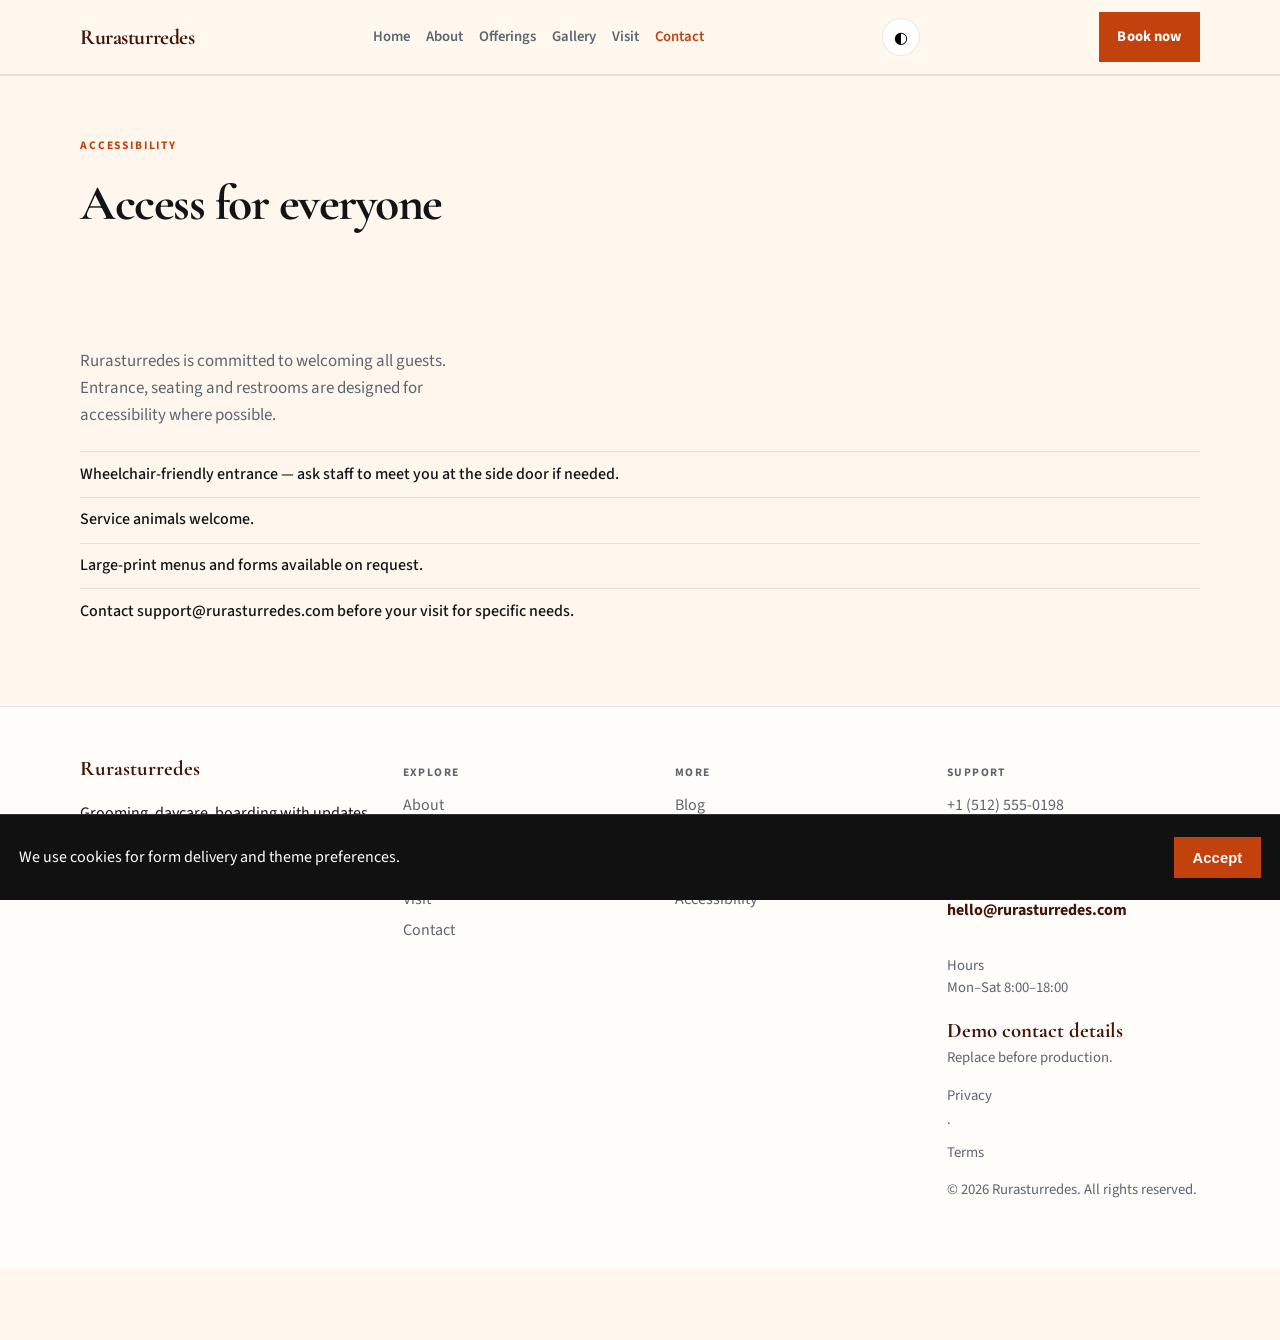
==== accessibility.html @ 0644cdfd "Publish company website" ====
<!DOCTYPE html>
<html lang="en">
<head>
  <meta charset="UTF-8" />
  <meta name="viewport" content="width=device-width, initial-scale=1" />
  <title>Accessibility | Rurasturredes</title>
  <meta name="description" content="Accessibility statement" />
  <meta property="og:title" content="Accessibility | Rurasturredes" />
  <meta property="og:description" content="Accessibility statement" />
  <meta property="og:type" content="website" />
  <meta name="twitter:card" content="summary_large_image" />
  <meta name="twitter:title" content="Accessibility | Rurasturredes" />
  <meta name="twitter:description" content="Accessibility statement" />
  <meta property="og:image" content="assets/img-1.jpg" />
  <meta name="twitter:image" content="assets/img-1.jpg" />
  <meta property="og:url" content="https://rurasturredes.github.io" />
  <script type="application/ld+json">{"@context": "https://schema.org", "@type": "LocalBusiness", "name": "Rurasturredes", "description": "Grooming, daycare, boarding with updates.", "url": "https://rurasturredes.github.io", "image": "assets/img-1.jpg"}</script>
<script type="application/ld+json">{"@context": "https://schema.org", "@type": "FAQPage", "mainEntity": [{"@type": "Question", "name": "Where are you?", "acceptedAnswer": {"@type": "Answer", "text": "88 Rainey Street, Austin, TX. See the map on Visit."}}, {"@type": "Question", "name": "How do I reach support?", "acceptedAnswer": {"@type": "Answer", "text": "Use the Contact form or email support@rurasturredes.com. We reply during open hours."}}, {"@type": "Question", "name": "How do I book?", "acceptedAnswer": {"@type": "Answer", "text": "Send a message on Contact, email bookings@rurasturredes.com, or call +1 (512) 555-0198."}}, {"@type": "Question", "name": "Are prices current?", "acceptedAnswer": {"@type": "Answer", "text": "Listed prices are current and may shift with seasons — we update this site when they do."}}, {"@type": "Question", "name": "Do you take groups?", "acceptedAnswer": {"@type": "Answer", "text": "Yes for many bookings — tell us the size and date and we'll confirm what Rurasturredes can host."}}, {"@type": "Question", "name": "What should I bring?", "acceptedAnswer": {"@type": "Answer", "text": "Just yourself (and any notes on allergies, sizes, or preferences). We'll handle the rest."}}, {"@type": "Question", "name": "Can I book for someone else?", "acceptedAnswer": {"@type": "Answer", "text": "Yes — include their name and preferences in the contact form."}}, {"@type": "Question", "name": "Is parking available?", "acceptedAnswer": {"@type": "Answer", "text": "See Locations for the branch closest to you in Austin."}}, {"@type": "Question", "name": "Do you take walk-ins at Rurasturredes?", "acceptedAnswer": {"@type": "Answer", "text": "Yes when capacity allows — check Visit for peak hours."}}, {"@type": "Question", "name": "Do you host private events?", "acceptedAnswer": {"@type": "Answer", "text": "Contact us with date, headcount and offerings preferences."}}, {"@type": "Question", "name": "Where can I read updates?", "acceptedAnswer": {"@type": "Answer", "text": "Blog and Journal pages publish changes before social media."}}, {"@type": "Question", "name": "How do I join the team?", "acceptedAnswer": {"@type": "Answer", "text": "Open roles are listed on Careers — we reply to every application."}}, {"@type": "Question", "name": "Is the space accessible?", "acceptedAnswer": {"@type": "Answer", "text": "See our Accessibility page for entrance, seating and restroom notes."}}, {"@type": "Question", "name": "Do you offer gift cards?", "acceptedAnswer": {"@type": "Answer", "text": "Yes — see our Gift Cards page for digital and in-store options."}}]}</script>
<script type="application/ld+json">{"@context": "https://schema.org", "@type": "WebSite", "name": "Rurasturredes", "url": "https://rurasturredes.github.io", "description": "Grooming, daycare, boarding with updates."}</script>
  <link rel="alternate" hreflang="en" href="index.html" />
  <link rel="alternate" hreflang="x-default" href="index.html" />
  <meta name="theme-color" content="#111111" />
  <link rel="preconnect" href="https://fonts.googleapis.com" />
  <link rel="preconnect" href="https://fonts.gstatic.com" crossorigin />
  <link href="https://fonts.googleapis.com/css2?family=Cormorant+Garamond:wght@600;700&family=Source+Sans+3:wght@400;500;600;700&display=swap" rel="stylesheet" />
  <link rel="stylesheet" href="styles.css" />
  <link rel="icon" href="favicon.svg" type="image/svg+xml" />
</head>
<body>

  <header class="top">
    <div class="shell bar">
      <a class="logo" href="index.html">Rurasturredes</a>
      <button class="nav-toggle" type="button" aria-label="Open menu" data-nav-toggle>
        <span></span><span></span><span></span>
      </button>
      <nav data-nav><a href="index.html">Home</a><a href="about.html">About</a><a href="offerings.html">Offerings</a><a href="gallery.html">Gallery</a><a href="visit.html">Visit</a><a href="contact.html" class="on">Contact</a></nav>
      <button type="button" class="theme-toggle" data-theme-toggle aria-label="Toggle dark mode">◐</button>
      <a class="cta" href="contact.html" data-open-book>Book now</a>
    </div>
  </header>  <main class="page">
    <section class="page-hero"><div class="shell">
      <p class="eyebrow">Accessibility</p>
      <h1>Access for everyone</h1>
    </div></section>
    <section class="block"><div class="shell prose-block">
      <p class="lead">Rurasturredes is committed to welcoming all guests. Entrance, seating and restrooms are designed for accessibility where possible.</p>
      <ul class="checks">
        <li>Wheelchair-friendly entrance — ask staff to meet you at the side door if needed.</li>
        <li>Service animals welcome.</li>
        <li>Large-print menus and forms available on request.</li>
        <li>Contact support@rurasturredes.com before your visit for specific needs.</li>
      </ul>
    </div></section>
  </main>
  <footer class="foot">
    <div class="shell foot-grid">
      <div>
        <strong>Rurasturredes</strong>
        <p>Grooming, daycare, boarding with updates.</p>
        <p class="foot-meta">88 Rainey Street<br/>Austin, TX</p>
      </div>
      <div>
        <p class="fh">Explore</p>
        <a href="about.html">About</a><a href="offerings.html">Offerings</a><a href="gallery.html">Gallery</a><a href="visit.html">Visit</a><a href="contact.html">Contact</a>
      </div>
      <div>
        <p class="fh">More</p>
        <a href="blog.html">Blog</a><a href="faq.html">Faq</a><a href="pricing.html">Pricing</a><a href="accessibility.html">Accessibility</a>
      </div>
      <div>
        <p class="fh">Support</p>
        <a href="tel:+15125550198">+1 (512) 555-0198</a>
        <p class="mail-plain">support@rurasturredes.com</p>
        <p class="mail-plain">hello@rurasturredes.com</p>
        <p class="foot-meta">Hours<br/>Mon–Sat 8:00–18:00</p>
        <p class="foot-meta"><strong>Demo contact details</strong><br/>Replace before production.</p>
        <p class="foot-meta"><a href="privacy.html">Privacy</a> · <a href="terms.html">Terms</a></p>
        <p class="foot-meta">© 2026 Rurasturredes. All rights reserved.</p>
      </div>
    </div>
  </footer>
  <div class="cookie-bar" data-cookie-bar hidden>
    <p>We use cookies for form delivery and theme preferences.</p>
    <button type="button" class="btn solid" data-cookie-accept>Accept</button>
  </div>
  <div class="mobile-cta">
    <a href="tel:+15125550198">Call</a>
    <button type="button" data-open-book>Book</button>
    <a href="visit.html">Map</a>
  </div>
  <div class="toast" data-toast hidden></div>

  <div class="modal" data-book-modal hidden>
    <div class="modal-card">
      <button class="modal-close" type="button" data-close-book aria-label="Close">×</button>
      <p class="eyebrow">Quick request</p>
      <h3>Contact Rurasturredes</h3>
      <p class="lead">Send the essentials and we will reply by email.</p>
      <form class="contact-form compact" data-quick-book data-support="support@rurasturredes.com">
        <label>Name<input name="name" required placeholder="Your name" /></label>
        <label>Email<input type="email" name="email" required placeholder="you@email.com" /></label>
        <label>Timing<input name="when" required placeholder="Preferred date or timeline" /></label>
        <label>Notes<textarea name="message" rows="3" placeholder="Project, product, service or other details…"></textarea></label>
        <button class="btn solid" type="submit">Book</button>
      </form>
    </div>
  </div>

  <div class="lightbox" data-lightbox hidden>
    <button class="modal-close" type="button" data-lightbox-close aria-label="Close">×</button>
    <img data-lightbox-img alt="" />
    <div class="lightbox-nav">
      <button type="button" data-lightbox-prev>‹</button>
      <button type="button" data-lightbox-next>›</button>
    </div>
  </div>
  <script src="site.js"></script>
</body></html>
---- styles.css ----
:root {
  --ink:#121417; --muted:#5c6570; --paper:#fff7ed;
  --accent:#c2410c; --deep:#431407; --line:rgba(18,20,23,.10);
  --display:"Cormorant Garamond",Georgia,"Times New Roman",serif;
  --body:"Source Sans 3","Segoe UI",sans-serif; --shell:1120px;
  --radius:14px;
}
*{box-sizing:border-box} html{scroll-behavior:smooth}
body{margin:0;font-family:var(--body);color:var(--ink);background:var(--paper);line-height:1.6;padding-bottom:72px;-webkit-font-smoothing:antialiased}
a{color:inherit;text-decoration:none} img{max-width:100%;display:block}
.shell{width:min(var(--shell),calc(100% - 2.4rem));margin-inline:auto}
.sr{position:absolute;left:-9999px}
.mail-plain{display:inline-block;font-weight:700;color:var(--deep);word-break:break-all}
.support-banner{padding:1.25rem 1.35rem;margin:0 0 1.5rem;border:1px solid var(--line);border-left:4px solid var(--accent);background:#fff;border-radius:var(--radius)}
.support-mail{margin:.35rem 0 .5rem;font-family:var(--display);font-size:clamp(1.4rem,3vw,2rem);font-weight:700;color:var(--deep)}
.form-success{margin-top:1.2rem;padding:1.4rem;border:1px solid color-mix(in srgb,var(--accent) 35%,var(--line));background:#fff;border-radius:var(--radius)}
.form-success h3{margin:0 0 .5rem;font-family:var(--display);font-size:1.6rem}
.form-success[hidden],.contact-form[hidden]{display:none !important}
.contact-form select{width:100%;padding:.85rem 1rem;border:1px solid var(--line);border-radius:8px;font:inherit;background:#fff}
.top{position:sticky;top:0;z-index:40;backdrop-filter:blur(14px);background:color-mix(in srgb,var(--paper) 90%,white);border-bottom:1px solid var(--line)}
.bar{min-height:74px;display:flex;align-items:center;justify-content:space-between;gap:1rem;position:relative}
.logo{font-family:var(--display);font-weight:700;font-size:1.35rem;color:var(--deep);letter-spacing:-.02em}
nav{display:flex;flex-wrap:wrap;gap:1rem;font-weight:600;font-size:.92rem;color:var(--muted)}
nav a.on,nav a:hover{color:var(--accent)}
.nav-toggle{display:none;flex-direction:column;gap:5px;background:transparent;border:0;padding:.4rem;cursor:pointer}
.nav-toggle span{display:block;width:22px;height:2px;background:var(--deep)}
.cta,.btn{display:inline-flex;align-items:center;justify-content:center;padding:.8rem 1.15rem;border-radius:var(--radius);font-weight:700;font-size:.92rem;border:0;cursor:pointer;letter-spacing:.01em}
.cta,.btn.solid{background:var(--accent);color:#fff}
.btn.line{border:1px solid rgba(255,255,255,.55);color:#fff;background:transparent}
.btn.quiet{border:1px solid var(--line);background:#fff;color:var(--ink)}
.hero{position:relative;min-height:86vh;display:grid;align-items:end;color:#fff;overflow:hidden}
.hero-bg{position:absolute;inset:0;background-size:cover;background-position:center center;background-repeat:no-repeat}
.hero-shade{position:absolute;inset:0;background:linear-gradient(115deg,rgba(10,12,16,.72),rgba(10,12,16,.18))}
.hero-photo img{width:100%;aspect-ratio:16/9;object-fit:cover;object-position:center;display:block;max-height:min(78vh,900px)}
.hero-copy{position:relative;z-index:2;padding:5rem 0 3.8rem;max-width:720px}
.brand{margin:0 0 .75rem;font-family:var(--display);font-size:clamp(1.85rem,3.6vw,2.7rem);font-weight:700}
.hero h1,.page-hero h1{margin:0;font-family:var(--display);letter-spacing:-.03em;font-weight:700}
.hero h1{font-size:clamp(2.15rem,5.2vw,3.55rem);max-width:15ch;line-height:1.05}
.lede{margin:1.15rem 0 0;max-width:42ch;color:rgba(255,255,255,.9);font-size:1.08rem}
.actions{display:flex;flex-wrap:wrap;gap:.75rem;margin-top:1.7rem}
.promo{display:flex;justify-content:space-between;gap:1rem;align-items:center;margin:1.35rem auto;padding:1.05rem 1.25rem;background:#fff;border:1px solid var(--line);border-radius:var(--radius);box-shadow:0 8px 28px rgba(18,20,23,.04)}
.promo p{margin:0;font-weight:600}
.promo a{font-weight:800;color:var(--accent);white-space:nowrap}
.strip{border-bottom:1px solid var(--line);background:rgba(255,255,255,.5)}
.strip-row{display:flex;flex-wrap:wrap;gap:.8rem 1.5rem;padding:1.05rem 0;font-weight:700;color:var(--deep);font-size:.95rem}
.stats-band{border-bottom:1px solid var(--line);background:rgba(255,255,255,.72)}
.stats-row{display:grid;grid-template-columns:repeat(4,1fr);gap:1rem;padding:1.55rem 0}
.stat b{display:block;font-family:var(--display);font-size:1.65rem;color:var(--deep)}
.stat span{display:block;margin-top:.25rem;color:var(--muted);font-size:.88rem}
.mosaic{display:grid;grid-template-columns:1.2fr 1fr 1fr;gap:.85rem}
.mosaic img{width:100%;aspect-ratio:4/3;object-fit:cover;object-position:center;border-radius:var(--radius);display:block}
.block{padding:4.8rem 0}.block.tint{background:rgba(255,255,255,.58);border-block:1px solid var(--line)}
.eyebrow{margin:0 0 .55rem;font-size:.72rem;font-weight:700;letter-spacing:.16em;text-transform:uppercase;color:var(--accent)}
h2{margin:0;font-family:var(--display);font-size:clamp(1.85rem,3.1vw,2.55rem);letter-spacing:-.03em;max-width:18ch;line-height:1.1}
.lead{margin:.95rem 0 0;color:var(--muted);max-width:52ch;font-size:1.06rem}
.split{display:grid;grid-template-columns:1.1fr .9fr;gap:2.2rem;align-items:start}
.amenity-grid,.contact-grid,.newsletter{display:grid;grid-template-columns:1.1fr .9fr;gap:2.2rem;align-items:start}
.checks,.why,.hours{margin:1.35rem 0 0;padding:0;list-style:none}
.checks li,.why li,.hours li{padding:.6rem 0;border-top:1px solid var(--line);font-weight:500}
.hours-card,.card{background:#fff;border:1px solid var(--line);border-radius:var(--radius);padding:1.4rem;box-shadow:0 10px 30px rgba(18,20,23,.035)}
.card-actions{display:flex;flex-wrap:wrap;gap:.6rem;margin-top:1rem}
.stack-card p{margin:0 0 1rem}
.about-photos{display:grid;gap:.85rem}
.about-photos img,.solo{width:100%;aspect-ratio:4/3;object-fit:cover;object-position:center;border-radius:var(--radius)}
.solo.wide{aspect-ratio:16/9;margin-top:1rem}
.menu-grid{margin-top:2rem;display:grid;grid-template-columns:repeat(3,1fr);gap:1rem}
.menu-list{margin-top:1.5rem;display:grid;gap:.85rem}
.menu-list .item{padding:1.1rem 1.2rem}
.item{background:#fff;border:1px solid var(--line);border-radius:var(--radius);padding:1.2rem;position:relative;box-shadow:0 8px 24px rgba(18,20,23,.03)}
.item.soft{background:color-mix(in srgb,var(--paper) 70%,white)}
.item-top{display:flex;justify-content:space-between;gap:.5rem;align-items:baseline}
.item h3{margin:0 0 .35rem;font-family:var(--display);font-size:1.25rem}
.item p{margin:0;color:var(--muted)}
.item .tag{margin-top:.7rem;font-size:.72rem;font-weight:800;letter-spacing:.1em;text-transform:uppercase;color:var(--accent)}
.price{font-weight:700;color:var(--accent);white-space:nowrap}
.process{list-style:none;margin:2rem 0 0;padding:0;display:grid;gap:1rem}
.process li{display:grid;grid-template-columns:64px 1fr;gap:1rem;padding:1rem 0;border-top:1px solid var(--line)}
.process span{font-family:var(--display);font-size:1.5rem;color:var(--accent)}
.quotes{display:grid;grid-template-columns:repeat(3,1fr);gap:1rem;margin-top:1.5rem}
blockquote{margin:0;padding:1.3rem;background:#fff;border:1px solid var(--line);border-radius:var(--radius)}
blockquote p{margin:0;font-family:var(--display);font-size:1.25rem;line-height:1.25}
blockquote footer{margin-top:.85rem;color:var(--muted);font-size:.9rem}
.value-grid,.team-grid{display:grid;grid-template-columns:repeat(2,1fr);gap:1rem;margin-top:1.5rem}
.two-col{display:grid;grid-template-columns:1fr 1fr;gap:2rem;align-items:start}
.value-grid article,.person,.team-card{background:#fff;border:1px solid var(--line);border-radius:var(--radius);padding:1.2rem;overflow:hidden}
.team-card img{width:100%;aspect-ratio:1;object-fit:cover;object-position:center top;border-radius:calc(var(--radius) - 4px);margin:0 0 .85rem;display:block}
.team-card h3{margin:0 0 .25rem;font-family:var(--display);font-size:1.2rem}
.team-card .eyebrow{margin:0 0 .5rem}
.team-card p:last-child{margin:0;color:var(--muted);line-height:1.55}
.person .role{color:var(--accent);font-weight:700;margin:.2rem 0 .5rem}
img{max-width:100%;height:auto;display:block}
picture,figure{margin:0}
.faq details{border-top:1px solid var(--line);padding:1rem 0}
.faq summary{cursor:pointer;font-weight:700}
.faq p{margin:.6rem 0 0;color:var(--muted)}
.page-hero{padding:3.8rem 0 1.1rem}
.page-hero h1{font-size:clamp(2.1rem,4vw,3.1rem);max-width:16ch}
.page .lead{color:var(--muted)}
.gallery-rich{display:grid;grid-template-columns:repeat(2,1fr);gap:1rem}
.gallery-rich figure{margin:0}
.gallery-rich img{width:100%;aspect-ratio:4/3;object-fit:cover;object-position:center;border-radius:var(--radius)}
.gallery-rich figcaption{margin-top:.45rem;color:var(--muted);font-size:.88rem}
.visit-grid{display:grid;grid-template-columns:.85fr 1.15fr;gap:1.6rem}
.map-wrap{margin-top:1rem;border-radius:var(--radius);overflow:hidden;border:1px solid var(--line);background:#fff}
.map-wrap iframe{width:100%;height:320px;border:0;display:block}
.map-note{margin:.55rem 1rem 1rem;font-size:.9rem}
.map-note a{color:var(--accent);font-weight:700}
.contact-form,.news-form{display:grid;gap:.9rem;margin-top:1rem}
.contact-form label{display:grid;gap:.35rem;font-weight:700;font-size:.9rem}
.contact-form input,.contact-form textarea,.news-form input{width:100%;padding:.9rem 1rem;border:1px solid var(--line);border-radius:8px;font:inherit;background:#fff}
.contact-form input:focus,.contact-form textarea:focus,.contact-form select:focus,.news-form input:focus{outline:2px solid color-mix(in srgb,var(--accent) 45%,white);border-color:var(--accent)}
.news-form{grid-template-columns:1fr auto;align-items:center}
.form-note{margin:0;color:var(--muted);font-size:.88rem}
.cta-band{padding:4rem 0;background:var(--deep);color:#fff}
.cta-band h2{color:#fff;max-width:16ch}
.cta-band p{color:rgba(255,255,255,.86);max-width:46ch}
.center-cta{text-align:center;margin-top:2rem}
.textlink{display:inline-block;margin-top:1rem;font-weight:700;color:var(--accent)}
.foot{border-top:1px solid var(--line);padding:2.8rem 0 3.2rem;background:rgba(255,255,255,.72)}
.foot-grid{display:grid;grid-template-columns:1.2fr 1fr 1fr 1fr;gap:1.2rem}
.fh{font-size:.72rem;font-weight:700;letter-spacing:.12em;text-transform:uppercase;color:var(--muted)}
.foot a{display:block;margin:.35rem 0;color:var(--muted)}
.foot a:hover{color:var(--accent)}
.foot strong{font-family:var(--display);font-size:1.3rem;color:var(--deep)}
.foot-meta{color:var(--muted);font-size:.92rem;line-height:1.55}
.mobile-cta{display:none;position:fixed;left:0;right:0;bottom:0;z-index:50;background:#fff;border-top:1px solid var(--line);grid-template-columns:1fr 1fr 1fr}
.mobile-cta a,.mobile-cta button{text-align:center;padding:.95rem .4rem;font-weight:800;font-size:.85rem;color:var(--deep);background:transparent;border:0;font-family:inherit;cursor:pointer}
.mobile-cta a:nth-child(2),.mobile-cta button:nth-child(2){background:var(--accent);color:#fff}
.toast{position:fixed;left:50%;bottom:5.5rem;transform:translateX(-50%);background:var(--deep);color:#fff;padding:.9rem 1.2rem;border-radius:999px;font-weight:700;z-index:80;box-shadow:0 12px 32px rgba(0,0,0,.22)}
.btn.mini{padding:.45rem .7rem;font-size:.78rem}
.item-actions{display:flex;flex-wrap:wrap;gap:.45rem;margin-top:.9rem}
.offer-tools{margin-bottom:1rem}
.offer-tools input{width:min(420px,100%);padding:.85rem 1rem;border:1px solid var(--line);border-radius:8px;font:inherit;background:#fff}
.saved-tray{margin:1rem 0;padding:1rem;border:1px dashed var(--line);background:#fff;border-radius:var(--radius)}
.saved-tray ul{margin:.5rem 0 1rem;padding-left:1.1rem}
.open-badge{display:inline-flex;align-items:center;gap:.35rem;padding:.35rem .65rem;border-radius:999px;font-size:.75rem;font-weight:800;letter-spacing:.04em;text-transform:uppercase;background:#ecfdf5;color:#166534;border:1px solid #86efac}
.open-badge.closed{background:#fef2f2;color:#991b1b;border-color:#fecaca}
.open-badge.unknown{background:#f8fafc;color:#475569;border-color:#cbd5e1}
.text-cta{border:0;background:transparent;color:var(--accent);font-weight:800;cursor:pointer;font:inherit;padding:0}
.copy-btn{margin-left:.45rem;border:1px solid var(--line);background:#fff;border-radius:6px;padding:.2rem .45rem;font-size:.72rem;font-weight:700;cursor:pointer}
.gal-btn{display:block;width:100%;padding:0;border:0;background:transparent;cursor:zoom-in}
.gal-btn img{width:100%;aspect-ratio:4/3;object-fit:cover;object-position:center;border-radius:var(--radius)}
.modal,.lightbox{position:fixed;inset:0;z-index:90;background:rgba(10,12,16,.72);display:grid;place-items:center;padding:1rem}
.modal[hidden],.lightbox[hidden]{display:none !important}
.modal-card{width:min(480px,100%);background:var(--paper);border-radius:14px;padding:1.4rem 1.4rem 1.2rem;position:relative;border:1px solid var(--line);box-shadow:0 24px 60px rgba(0,0,0,.28)}
.modal-card h3{margin:.2rem 0 .4rem;font-family:var(--display);font-size:1.7rem}
.modal-close{position:absolute;top:.55rem;right:.7rem;border:0;background:transparent;font-size:1.6rem;cursor:pointer;line-height:1;color:var(--muted)}
.contact-form.compact{margin-top:.8rem}
.lightbox img{max-width:min(960px,92vw);max-height:82vh;object-fit:contain;border-radius:10px;background:#000}
.lightbox-nav{position:absolute;bottom:1.2rem;display:flex;gap:.6rem}
.lightbox-nav button{border:0;background:#fff;color:#111;width:44px;height:44px;border-radius:50%;font-size:1.4rem;cursor:pointer}
.item.is-saved{outline:2px solid color-mix(in srgb,var(--accent) 55%,white)}
.item.is-hidden{display:none}
@media(max-width:900px){
  .nav-toggle{display:flex}
  nav{display:none;position:absolute;top:74px;left:0;right:0;background:var(--paper);border-bottom:1px solid var(--line);padding:1rem;flex-direction:column;gap:.9rem}
  nav.open{display:flex}
  .cta{display:none}
  .split,.menu-grid,.quotes,.value-grid,.team-grid,.gallery-rich,.visit-grid,.foot-grid,.amenity-grid,.contact-grid,.newsletter,.news-form,.stats-row,.mosaic,.two-col{grid-template-columns:1fr}
  .mobile-cta{display:grid}
  .promo{flex-direction:column;align-items:flex-start}
}

.promo{background:#ffedd5;border-color:#fdba74}
.block.tint{background:#fffbeb}


:root{--radius:0px}.top,.item,.card,.promo,blockquote,.person,.hours-card{border-width:2px;box-shadow:none}.hero{border-bottom:3px solid var(--deep)}.hero h1,h2{text-transform:uppercase;letter-spacing:-.04em}.menu-grid{gap:0}.menu-grid .item{margin:-1px 0 0 -1px}.btn,.cta{border-radius:0}.block{padding:4.5rem 0}

.prose-block .lead.wide{max-width:62ch}
.journal-card,.journal-entry{background:#fff;border:1px solid var(--line);border-radius:var(--radius);padding:1.2rem}
.journal-stack{display:grid;gap:1rem}
.compare-table{width:100%;border-collapse:collapse;margin-top:1rem}
.compare-table th,.compare-table td{border-top:1px solid var(--line);padding:.75rem;text-align:left}
.compare-table th{font-size:.72rem;letter-spacing:.12em;text-transform:uppercase;color:var(--muted)}
.gallery-hero{min-height:46vh;display:grid;align-items:end;color:#fff;background-size:cover;background-position:center;position:relative}
.gallery-hero::before{content:"";position:absolute;inset:0;background:linear-gradient(180deg,rgba(0,0,0,.15),rgba(0,0,0,.65))}
.gallery-hero .shell{position:relative;z-index:1;padding:3rem 0}
.page-hero.wide-hero h1{max-width:24ch}
.mosaic.teaser{grid-template-columns:repeat(3,1fr);max-height:420px;overflow:hidden}
.reveal{opacity:0;transform:translateY(14px);transition:opacity .5s ease,transform .5s ease}
.reveal.is-visible{opacity:1;transform:none}
.theme-toggle{border:1px solid var(--line);background:#fff;border-radius:999px;width:38px;height:38px;cursor:pointer;font-size:1rem}
body.theme-dark{--paper:#0e1114;--ink:#eef2f6;--muted:#9aa8b6;--line:rgba(255,255,255,.12)}
body.theme-dark .block.tint{background:rgba(255,255,255,.04)}
.cookie-bar{position:fixed;bottom:0;left:0;right:0;z-index:60;display:flex;align-items:center;justify-content:space-between;gap:1rem;padding:.85rem 1.2rem;background:#111;color:#fff;border-top:1px solid #333}
.cookie-bar[hidden]{display:none !important}
.insta-grid{display:grid;grid-template-columns:repeat(3,1fr);gap:.65rem}
.insta-cell{position:relative;overflow:hidden;border-radius:var(--radius)}
.insta-cell img{aspect-ratio:1;object-fit:cover;object-position:center;width:100%;display:block}
.insta-cell figcaption{position:absolute;inset:auto 0 0 0;padding:.5rem;font-size:.72rem;background:linear-gradient(transparent,rgba(0,0,0,.75));color:#fff}
.video-wrap{position:relative;padding-top:56.25%;border-radius:var(--radius);overflow:hidden}
.video-wrap iframe{position:absolute;inset:0;width:100%;height:100%;border:0}
.ba-slider{position:relative}
.ba-panels{display:grid;grid-template-columns:1fr 1fr;gap:1rem}
.ba-after{clip-path:inset(0 50% 0 0)}
.faq-page details{border:1px solid var(--line);border-radius:var(--radius);padding:.85rem 1rem;margin-bottom:.65rem;background:#fff}
.faq-page summary{cursor:pointer;font-weight:700}
.chat-slot{border:1px dashed var(--line);padding:1rem;border-radius:var(--radius);margin:1rem 0}
.theme-toggle{flex-shrink:0}
.bar{flex-wrap:wrap}
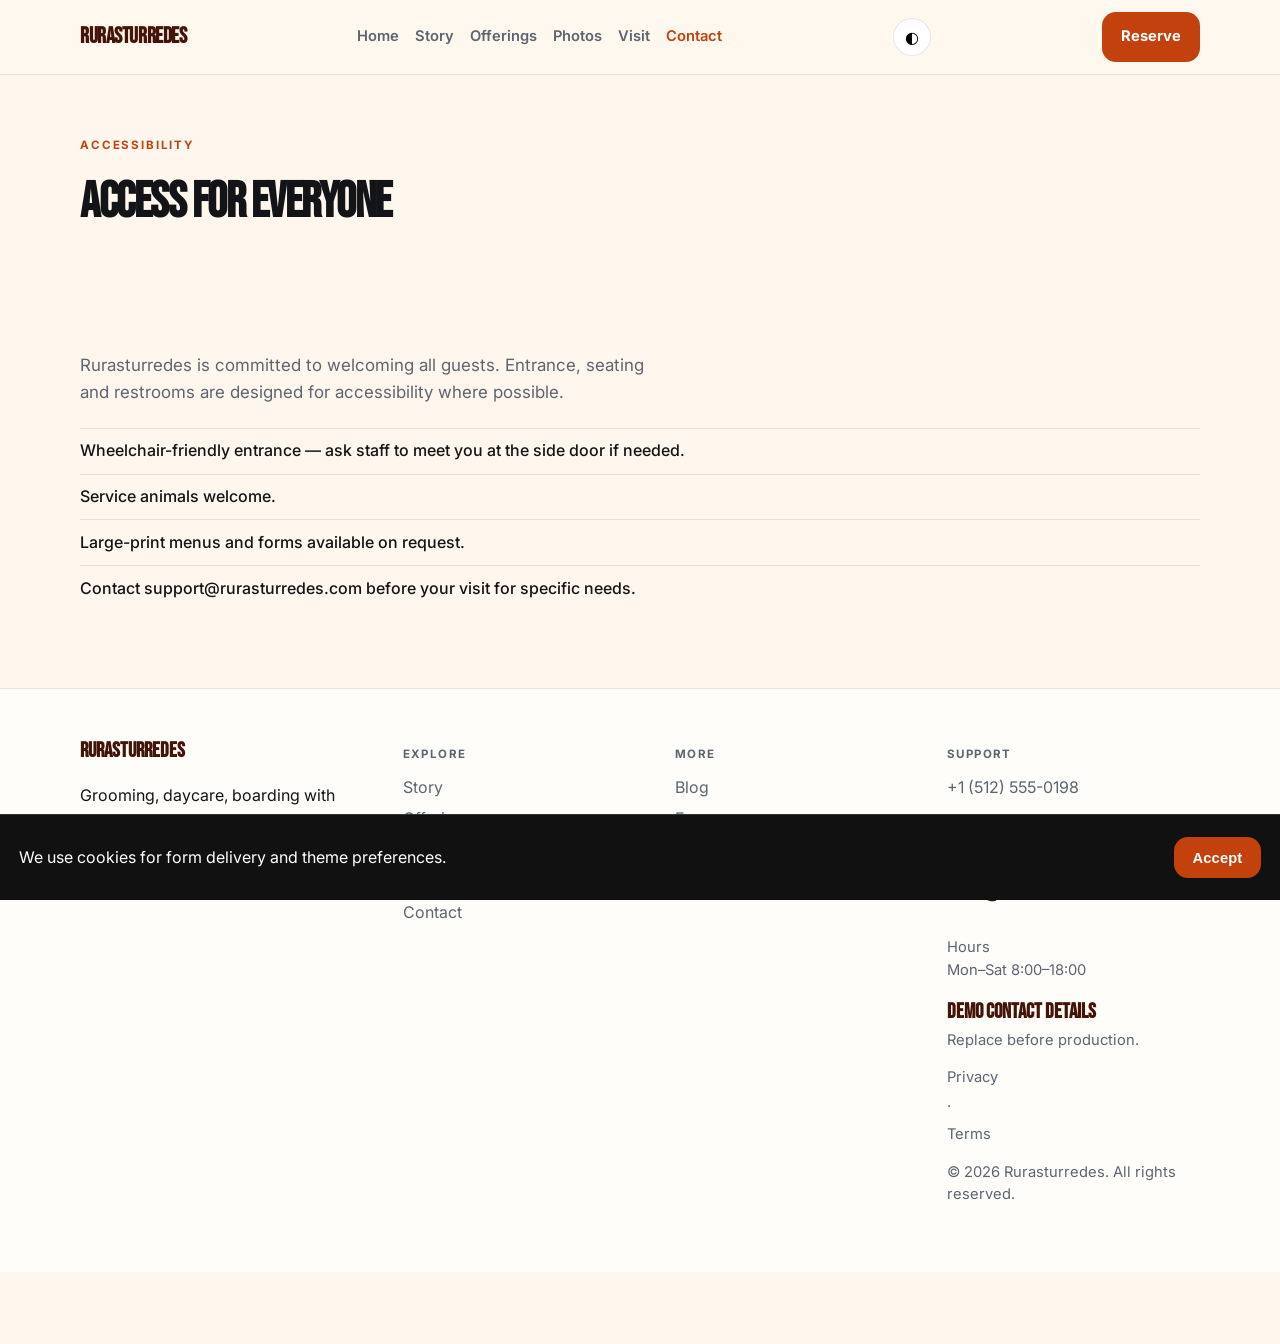
==== commit 3c521099: "Improve website (warm)" ====
--- a/accessibility.html
+++ b/accessibility.html
@@ -15,14 +15,14 @@
   <meta name="twitter:image" content="assets/img-1.jpg" />
   <meta property="og:url" content="https://rurasturredes.github.io" />
   <script type="application/ld+json">{"@context": "https://schema.org", "@type": "LocalBusiness", "name": "Rurasturredes", "description": "Grooming, daycare, boarding with updates.", "url": "https://rurasturredes.github.io", "image": "assets/img-1.jpg"}</script>
-<script type="application/ld+json">{"@context": "https://schema.org", "@type": "FAQPage", "mainEntity": [{"@type": "Question", "name": "Where are you?", "acceptedAnswer": {"@type": "Answer", "text": "88 Rainey Street, Austin, TX. See the map on Visit."}}, {"@type": "Question", "name": "How do I reach support?", "acceptedAnswer": {"@type": "Answer", "text": "Use the Contact form or email support@rurasturredes.com. We reply during open hours."}}, {"@type": "Question", "name": "How do I book?", "acceptedAnswer": {"@type": "Answer", "text": "Send a message on Contact, email bookings@rurasturredes.com, or call +1 (512) 555-0198."}}, {"@type": "Question", "name": "Are prices current?", "acceptedAnswer": {"@type": "Answer", "text": "Listed prices are current and may shift with seasons — we update this site when they do."}}, {"@type": "Question", "name": "Do you take groups?", "acceptedAnswer": {"@type": "Answer", "text": "Yes for many bookings — tell us the size and date and we'll confirm what Rurasturredes can host."}}, {"@type": "Question", "name": "What should I bring?", "acceptedAnswer": {"@type": "Answer", "text": "Just yourself (and any notes on allergies, sizes, or preferences). We'll handle the rest."}}, {"@type": "Question", "name": "Can I book for someone else?", "acceptedAnswer": {"@type": "Answer", "text": "Yes — include their name and preferences in the contact form."}}, {"@type": "Question", "name": "Is parking available?", "acceptedAnswer": {"@type": "Answer", "text": "See Locations for the branch closest to you in Austin."}}, {"@type": "Question", "name": "Do you take walk-ins at Rurasturredes?", "acceptedAnswer": {"@type": "Answer", "text": "Yes when capacity allows — check Visit for peak hours."}}, {"@type": "Question", "name": "Do you host private events?", "acceptedAnswer": {"@type": "Answer", "text": "Contact us with date, headcount and offerings preferences."}}, {"@type": "Question", "name": "Where can I read updates?", "acceptedAnswer": {"@type": "Answer", "text": "Blog and Journal pages publish changes before social media."}}, {"@type": "Question", "name": "How do I join the team?", "acceptedAnswer": {"@type": "Answer", "text": "Open roles are listed on Careers — we reply to every application."}}, {"@type": "Question", "name": "Is the space accessible?", "acceptedAnswer": {"@type": "Answer", "text": "See our Accessibility page for entrance, seating and restroom notes."}}, {"@type": "Question", "name": "Do you offer gift cards?", "acceptedAnswer": {"@type": "Answer", "text": "Yes — see our Gift Cards page for digital and in-store options."}}]}</script>
+<script type="application/ld+json">{"@context": "https://schema.org", "@type": "FAQPage", "mainEntity": [{"@type": "Question", "name": "Where are you?", "acceptedAnswer": {"@type": "Answer", "text": "88 Rainey Street, Austin, TX. See the map on Visit."}}, {"@type": "Question", "name": "How do I reach support?", "acceptedAnswer": {"@type": "Answer", "text": "Use the Contact form or email support@rurasturredes.com. We reply during open hours."}}, {"@type": "Question", "name": "How do I book?", "acceptedAnswer": {"@type": "Answer", "text": "Send a message on Contact, email bookings@rurasturredes.com, or call +1 (512) 555-0198."}}, {"@type": "Question", "name": "Are prices current?", "acceptedAnswer": {"@type": "Answer", "text": "Listed prices are current and may shift with seasons — we update this site when they do."}}, {"@type": "Question", "name": "Do you take groups?", "acceptedAnswer": {"@type": "Answer", "text": "Yes for many bookings — tell us the size and date and we'll confirm what Rurasturredes can host."}}, {"@type": "Question", "name": "What should I bring?", "acceptedAnswer": {"@type": "Answer", "text": "Just yourself (and any notes on allergies, sizes, or preferences). We'll handle the rest."}}, {"@type": "Question", "name": "Is the space accessible?", "acceptedAnswer": {"@type": "Answer", "text": "See our Accessibility page for entrance, seating and restroom notes."}}, {"@type": "Question", "name": "Do you offer gift cards?", "acceptedAnswer": {"@type": "Answer", "text": "Yes — see our Gift Cards page for digital and in-store options."}}, {"@type": "Question", "name": "Can I book for someone else?", "acceptedAnswer": {"@type": "Answer", "text": "Yes — include their name and preferences in the contact form."}}, {"@type": "Question", "name": "Is parking available?", "acceptedAnswer": {"@type": "Answer", "text": "See Locations for the branch closest to you in Austin."}}, {"@type": "Question", "name": "Do you take walk-ins at Rurasturredes?", "acceptedAnswer": {"@type": "Answer", "text": "Yes when capacity allows — check Visit for peak hours."}}, {"@type": "Question", "name": "Do you host private events?", "acceptedAnswer": {"@type": "Answer", "text": "Contact us with date, headcount and offerings preferences."}}, {"@type": "Question", "name": "Where can I read updates?", "acceptedAnswer": {"@type": "Answer", "text": "Blog and Journal pages publish changes before social media."}}, {"@type": "Question", "name": "How do I join the team?", "acceptedAnswer": {"@type": "Answer", "text": "Open roles are listed on Careers — we reply to every application."}}]}</script>
 <script type="application/ld+json">{"@context": "https://schema.org", "@type": "WebSite", "name": "Rurasturredes", "url": "https://rurasturredes.github.io", "description": "Grooming, daycare, boarding with updates."}</script>
   <link rel="alternate" hreflang="en" href="index.html" />
   <link rel="alternate" hreflang="x-default" href="index.html" />
   <meta name="theme-color" content="#111111" />
   <link rel="preconnect" href="https://fonts.googleapis.com" />
   <link rel="preconnect" href="https://fonts.gstatic.com" crossorigin />
-  <link href="https://fonts.googleapis.com/css2?family=Cormorant+Garamond:wght@600;700&family=Source+Sans+3:wght@400;500;600;700&display=swap" rel="stylesheet" />
+  <link href="https://fonts.googleapis.com/css2?family=Bebas+Neue&family=Inter:wght@400;500;600;700&display=swap" rel="stylesheet" />
   <link rel="stylesheet" href="styles.css" />
   <link rel="icon" href="favicon.svg" type="image/svg+xml" />
 </head>
@@ -34,9 +34,9 @@
       <button class="nav-toggle" type="button" aria-label="Open menu" data-nav-toggle>
         <span></span><span></span><span></span>
       </button>
-      <nav data-nav><a href="index.html">Home</a><a href="about.html">About</a><a href="offerings.html">Offerings</a><a href="gallery.html">Gallery</a><a href="visit.html">Visit</a><a href="contact.html" class="on">Contact</a></nav>
+      <nav data-nav><a href="index.html">Home</a><a href="story.html">Story</a><a href="offerings.html">Offerings</a><a href="gallery.html">Photos</a><a href="visit.html">Visit</a><a href="contact.html" class="on">Contact</a></nav>
       <button type="button" class="theme-toggle" data-theme-toggle aria-label="Toggle dark mode">◐</button>
-      <a class="cta" href="contact.html" data-open-book>Book now</a>
+      <a class="cta" href="contact.html" data-open-book>Reserve</a>
     </div>
   </header>  <main class="page">
     <section class="page-hero"><div class="shell">
@@ -62,7 +62,7 @@
       </div>
       <div>
         <p class="fh">Explore</p>
-        <a href="about.html">About</a><a href="offerings.html">Offerings</a><a href="gallery.html">Gallery</a><a href="visit.html">Visit</a><a href="contact.html">Contact</a>
+        <a href="story.html">Story</a><a href="offerings.html">Offerings</a><a href="gallery.html">Photos</a><a href="visit.html">Visit</a><a href="contact.html">Contact</a>
       </div>
       <div>
         <p class="fh">More</p>
--- a/styles.css
+++ b/styles.css
@@ -2,8 +2,8 @@
 :root {
   --ink:#121417; --muted:#5c6570; --paper:#fff7ed;
   --accent:#c2410c; --deep:#431407; --line:rgba(18,20,23,.10);
-  --display:"Cormorant Garamond",Georgia,"Times New Roman",serif;
-  --body:"Source Sans 3","Segoe UI",sans-serif; --shell:1120px;
+  --display:"Bebas Neue",Georgia,"Times New Roman",serif;
+  --body:"Inter","Segoe UI",sans-serif; --shell:1120px;
   --radius:14px;
 }
 *{box-sizing:border-box} html{scroll-behavior:smooth}
@@ -166,7 +166,16 @@
 .block.tint{background:#fffbeb}
 
 
-:root{--radius:0px}.top,.item,.card,.promo,blockquote,.person,.hours-card{border-width:2px;box-shadow:none}.hero{border-bottom:3px solid var(--deep)}.hero h1,h2{text-transform:uppercase;letter-spacing:-.04em}.menu-grid{gap:0}.menu-grid .item{margin:-1px 0 0 -1px}.btn,.cta{border-radius:0}.block{padding:4.5rem 0}
+.hero.split-hero{min-height:auto;padding:0;background:var(--paper);color:var(--ink)}
+.hero.split-hero .hero-bg,.hero.split-hero .hero-shade{display:none}
+.hero.split-hero .hero-split{display:grid;grid-template-columns:1.05fr .95fr;min-height:78vh}
+.hero.split-hero .hero-copy{padding:4rem 0 4rem;color:var(--ink);max-width:none}
+.hero.split-hero .hero-copy .lede{color:var(--muted)}
+.hero.split-hero .hero-photo img{width:100%;height:100%;min-height:420px;object-fit:cover}
+.hero.split-hero .btn.line{border-color:var(--line);color:var(--deep)}
+.gallery-masonry{display:columns;columns:2;column-gap:1rem}
+.gallery-masonry figure{break-inside:avoid;margin:0 0 1rem}
+.gallery-masonry img{width:100%;height:auto;min-height:180px;object-fit:cover;border-radius:var(--radius)}
 
 .prose-block .lead.wide{max-width:62ch}
 .journal-card,.journal-entry{background:#fff;border:1px solid var(--line);border-radius:var(--radius);padding:1.2rem}
